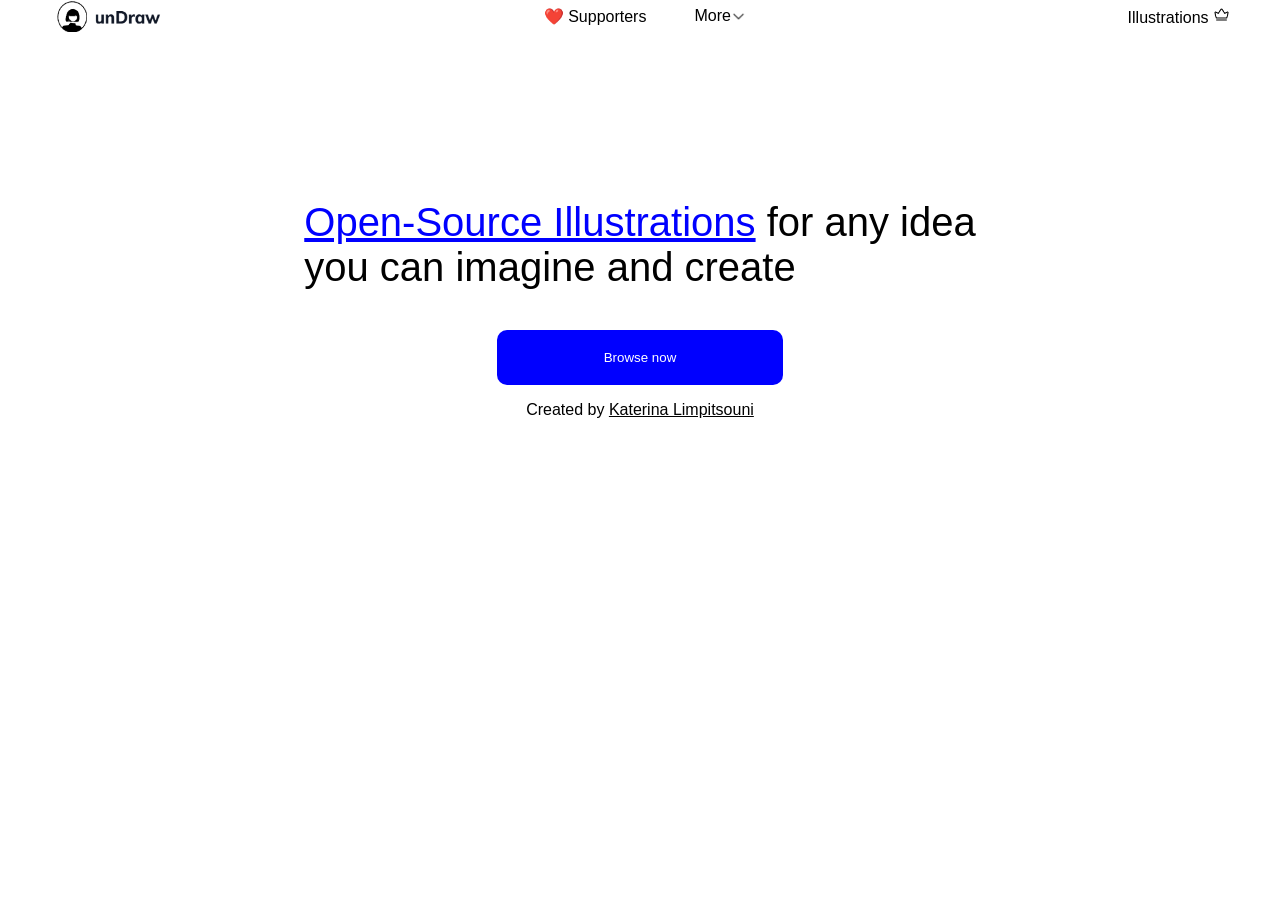
==== index.html @ 14279ac7 "first commit" ====
<!DOCTYPE html>
<html lang="en">
<head>
    <title>Undraw Website</title>
    <link rel="stylesheet" href="./index.css"/>
    <a href="https://www.flaticon.com/free-icons/down-arrow" title="down arrow icons"></a>
</head>
<body>
    <header>
        <img class="logo pointer" src="crown image_files/undraw.png" alt="undraw">
        <div class="flex pointer"> 
            <span>❤️ Supporters</span>
            <div class="nav2 m-left-3">
               <span> More</span>
               <img src="crown image_files/down-arrow.png" alt="down-arrow">
            </div>
        </div>
     <div class="crown"> 
        <span>Illustrations</span>
        <img src="crown image_files/crown.png" alt="crown">
     </div>
    </header>
    <section class="center" style="margin-top: 8em;">
        <p class="text-large"><span class="underline color-blue">Open-Source Illustrations</span> for any idea <br> you can imagine and create</p>
        <button class="color-white background-blue button-p">Browse now</button>
        <p>Created by <span class="underline">Katerina Limpitsouni</span></p>
    </section>

    
</body>
</html>
---- index.css ----
/* header img {
    width: 35px;
    height: 25px;
} */  
 body {
   margin: 0;
   padding: 0;
   font-family: 'Lucida Sans', 'Lucida Sans Regular', 'Lucida Grande', 'Lucida Sans Unicode', Geneva, Verdana, sans-serif;
 }

 .nav2 img{
    width: 15px;
    height: 15px;
 }
 .nav2{
    display: flex;
    align-items: center;
 }
 header{
    display: flex;
    flex-direction: row;
    justify-content: space-between;
    align-items: center;
    padding: 0px 50px;
    border-bottom: 100px;
    border-width: 100px;
    border: 3em;
 } 
 .crown  img{
    width: 17px;
    height: 17px;
 }

 .flex {
   display: flex;
   flex-direction: row;
 }

 .flex .space-between {
   justify-content: space-between;
 }

 .m-left-3 {
   margin-left: 3em;
 }

 .logo {
   width: 7em;
   height: 2em;
 }

 .pointer {
   cursor: pointer;
 }

 .center {
   /* display: flex; */
   display: flex;
   flex-direction: column;
   justify-content: center;
   align-items: center;
 }

 .text-large {
   font-size: 40px;
 }

 .color-blue {
   color: blue;
 }

 .color-white {
   color: white;
 }

 .underline {
   text-decoration: underline;
 }

 .background-blue {
   background-color: blue;
 }

 .button-p {
   padding: 1.5em 8em;  
   border: none;
   border-radius: 10px;
 }
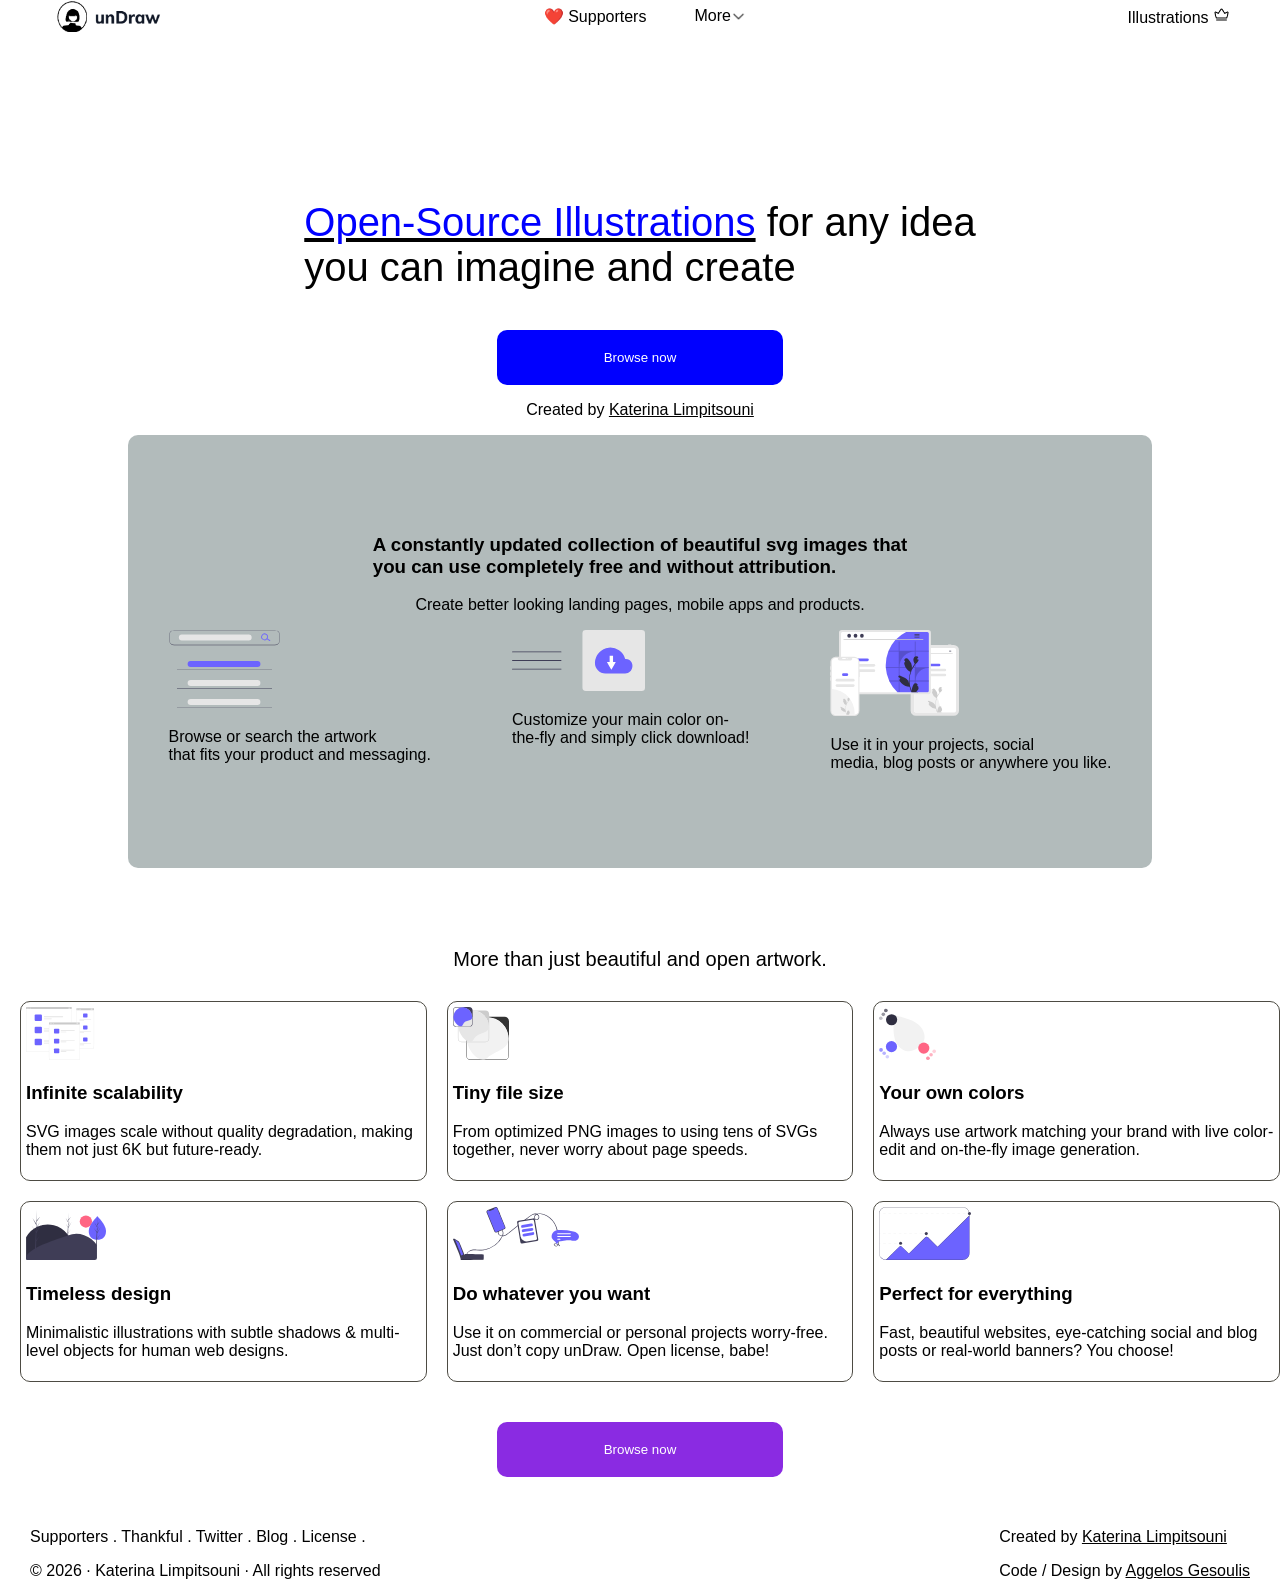
==== commit 52b15aaf: "my first complete undraw  website" ====
--- a/index.html
+++ b/index.html
@@ -25,7 +25,85 @@
         <button class="color-white background-blue button-p">Browse now</button>
         <p>Created by <span class="underline">Katerina Limpitsouni</span></p>
     </section>
+    <div class="box"> 
+        <h3 class="heroText">
+            A constantly updated collection of beautiful svg images that<br> you can use completely free and without attribution.
+        </h3>
+        <p class="p"> 
+            Create better looking landing pages, mobile apps and products.
+        </p> 
+        <div class="flex">
+            <div class="flexbox1">
+            <img src="crown image_files/ud_steps_1.svg" alt="ud_steps_1">
+            <p>Browse or search the artwork<br> that fits your product and messaging. </p>
+            </div>
+            <div class="flexbox2">
+                <img src="crown image_files/ud_steps_2.svg" alt="ud_steps_2">
+                <p>Customize your main color on-<br>the-fly and simply click download! </p>
+            </div>
+            <div class="flexbox3">
+                <img src="crown image_files/ud_steps_3.svg" alt="ud_steps_3">
+                <p>Use it in your projects, social<br> media, blog posts or anywhere you like. </p>
+            </div>
+
+        </div>
+    </div>
+    <container class="sideText">
+        More than just beautiful and open artwork.
+    </container>
+    <div class="secondBox">
+        <div class="sbox">
+            <img src="crown image_files/img 5.svg" alt="image 5">
+            <h3> Infinite scalability</h3>
+            <p> SVG images scale without quality degradation, making them not just 6K but future-ready.</p>
+        </div>
+        <div class="sbox2">
+            <img src="crown image_files/img 6.svg" alt="image 6">
+            <h3>Tiny file size </h3>
+            <p> From optimized PNG images to using tens of SVGs together, never worry about page speeds.</p>
+        </div>
+        <div class="sbox3">
+            <img src="crown image_files/img 7.svg" alt="image 7">
+            <h3>Your own colors </h3>
+            <p> Always use artwork matching your brand with live color-edit and on-the-fly image generation.</p>
+        </div>
+        <div class="sbox4">
+            <img src="crown image_files/features_4.svg" alt="features_4">
+            <h3> Timeless design</h3>
+            <p>Minimalistic illustrations with subtle shadows & multi-level objects for human web designs. </p>
+        </div>
+        <div class="sbox5">
+            <img src="crown image_files/features_5.svg" alt="features_5">
+            <h3>Do whatever you want </h3> 
+            <p> Use it on commercial or personal projects worry-free. Just don’t copy unDraw. Open license, babe!</p>
+        </div>
+        <div class="sbox6">
+            <img src="crown image_files/features_6.svg" alt="features_6">
+            <h3> Perfect for everything</h3>
+            <p>Fast, beautiful websites, eye-catching social and blog posts or real-world banners? You choose! </p>
+        </div>
+        
+    </div>
+    <div class="center">
+        <button class="button-p " style="background-color: blueviolet; color: white;">
+            Browse now
+        </button>
+
+    </div>
+    <div class="lastText">
+        <div class="ending">
+            <p>Supporters . Thankful . Twitter . Blog . License .  </p>
+            <p> © 2026 · Katerina Limpitsouni · All rights reserved</p>
+        </div>
+        <div class="end">
+            <p> Created by <u>Katerina Limpitsouni</u></p>
+            <p> Code / Design by <u>Aggelos Gesoulis</u></p>
+        </div>
+
+    </div>
+
 
     
-</body>
+
+  </body>  
 </html>
--- a/index.css
+++ b/index.css
@@ -34,6 +34,7 @@
  .flex {
    display: flex;
    flex-direction: row;
+   justify-content: space-around;
  }
 
  .flex .space-between {
@@ -75,6 +76,8 @@
 
  .underline {
    text-decoration: underline;
+   /* color: black; */
+   text-decoration-color: black;
  }
 
  .background-blue {
@@ -86,3 +89,80 @@
    border: none;
    border-radius: 10px;
  }
+
+ .box{
+  background-color: rgb(178, 187, 187);
+  width: 80%;
+  border-radius: 10px;
+  margin: 0px 10%;
+  padding-top: 80px;
+  padding-bottom: 80px;
+ 
+ }
+.heroText,
+.p{
+  display: flex;
+  justify-content: center;
+  align-items: center;
+}
+
+ .sideText{
+  display: flex;
+  justify-content: center;
+  margin-top: 80px;
+  margin-bottom: 30px;
+  font-size: 20px;
+  font-weight: 500px;
+ }
+ .secondBox{
+  display: grid;
+  text-wrap: inherit;
+  
+  grid-template-columns: 1fr 1fr 1fr;
+  /* gap: 50px; */
+  margin-left: 20px;
+  margin-bottom: 40px;
+  gap: 20px;
+ }
+ .sbox{
+  border: 0.2px solid rgb(77, 75, 67);
+  padding: 5px;
+  border-radius: 10px;
+ }
+ .sbox2{
+   border: 0.2px solid rgb(77, 75, 67);
+  padding: 5px;
+  border-radius: 10px;
+ }
+ .sbox3{
+   border: 0.2px solid rgb(77, 75, 67);
+  padding: 5px;
+  border-radius: 10px;
+ }
+ .sbox4{
+   border: 0.2px solid rgb(77, 75, 67);
+  padding: 5px;
+  border-radius: 10px;
+ }
+ .sbox5{
+   border: 0.2px solid rgb(77, 75, 67);
+  padding: 5px;
+  border-radius: 10px;
+ }
+ .sbox6{
+   border: 0.2px solid rgb(77, 75, 67);
+  padding: 5px;
+  border-radius: 10px;
+ }
+ /* .lastButton{
+  background-color: rgb(53, 0, 128);
+  border-radius: 30px;
+ } */
+  .lastText{
+    display: flex;
+    justify-content: space-between;
+    margin-top: 35px ;
+    margin-left: 30px;
+    margin-right: 30px;
+
+  }
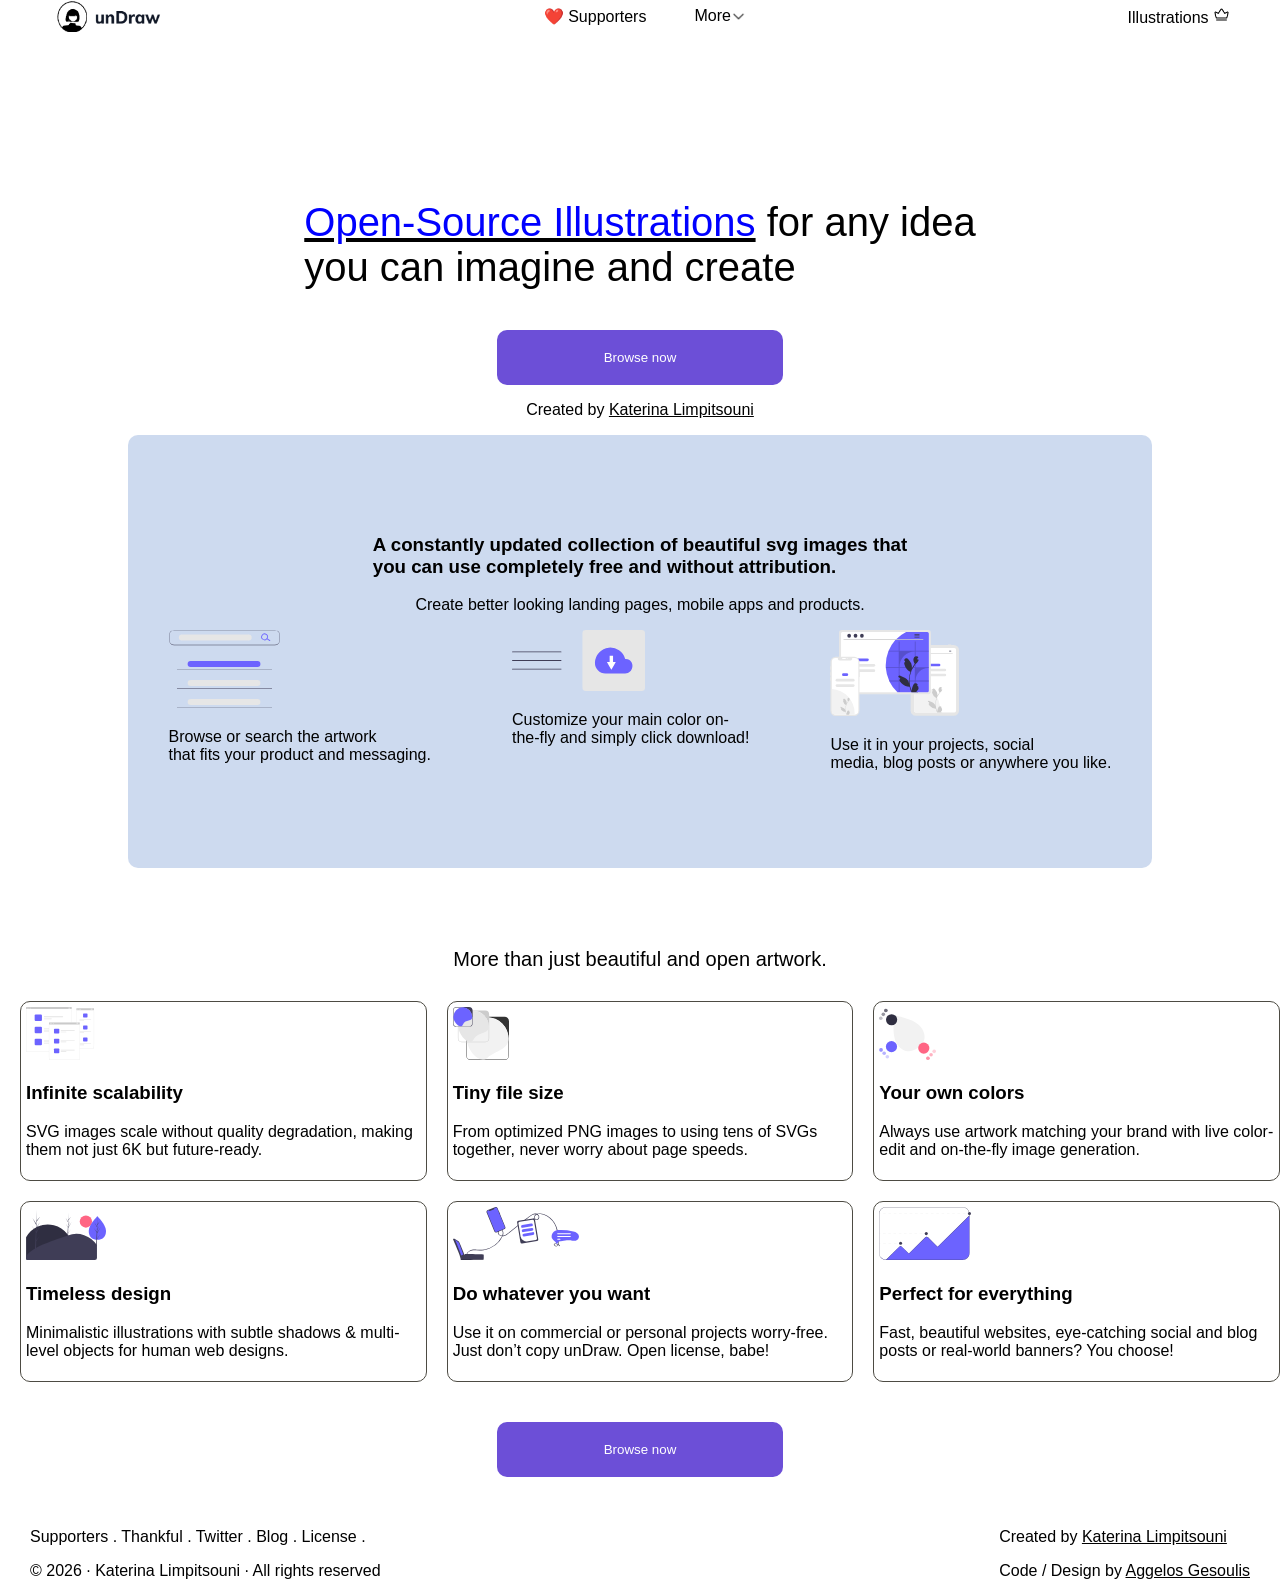
==== commit 251bc0d4: "still commit" ====
--- a/index.html
+++ b/index.html
@@ -85,7 +85,7 @@
         
     </div>
     <div class="center">
-        <button class="button-p " style="background-color: blueviolet; color: white;">
+        <button class="button-p " style="background-color:  #6c4fd7; color: white;">
             Browse now
         </button>
 
--- a/index.css
+++ b/index.css
@@ -52,6 +52,7 @@
 
  .pointer {
    cursor: pointer;
+   /* gap: 2px; */
  }
 
  .center {
@@ -81,7 +82,7 @@
  }
 
  .background-blue {
-   background-color: blue;
+   background-color: #6c4fd7;
  }
 
  .button-p {
@@ -91,7 +92,7 @@
  }
 
  .box{
-  background-color: rgb(178, 187, 187);
+  background-color:rgba(156, 182, 224, 0.5);
   width: 80%;
   border-radius: 10px;
   margin: 0px 10%;
